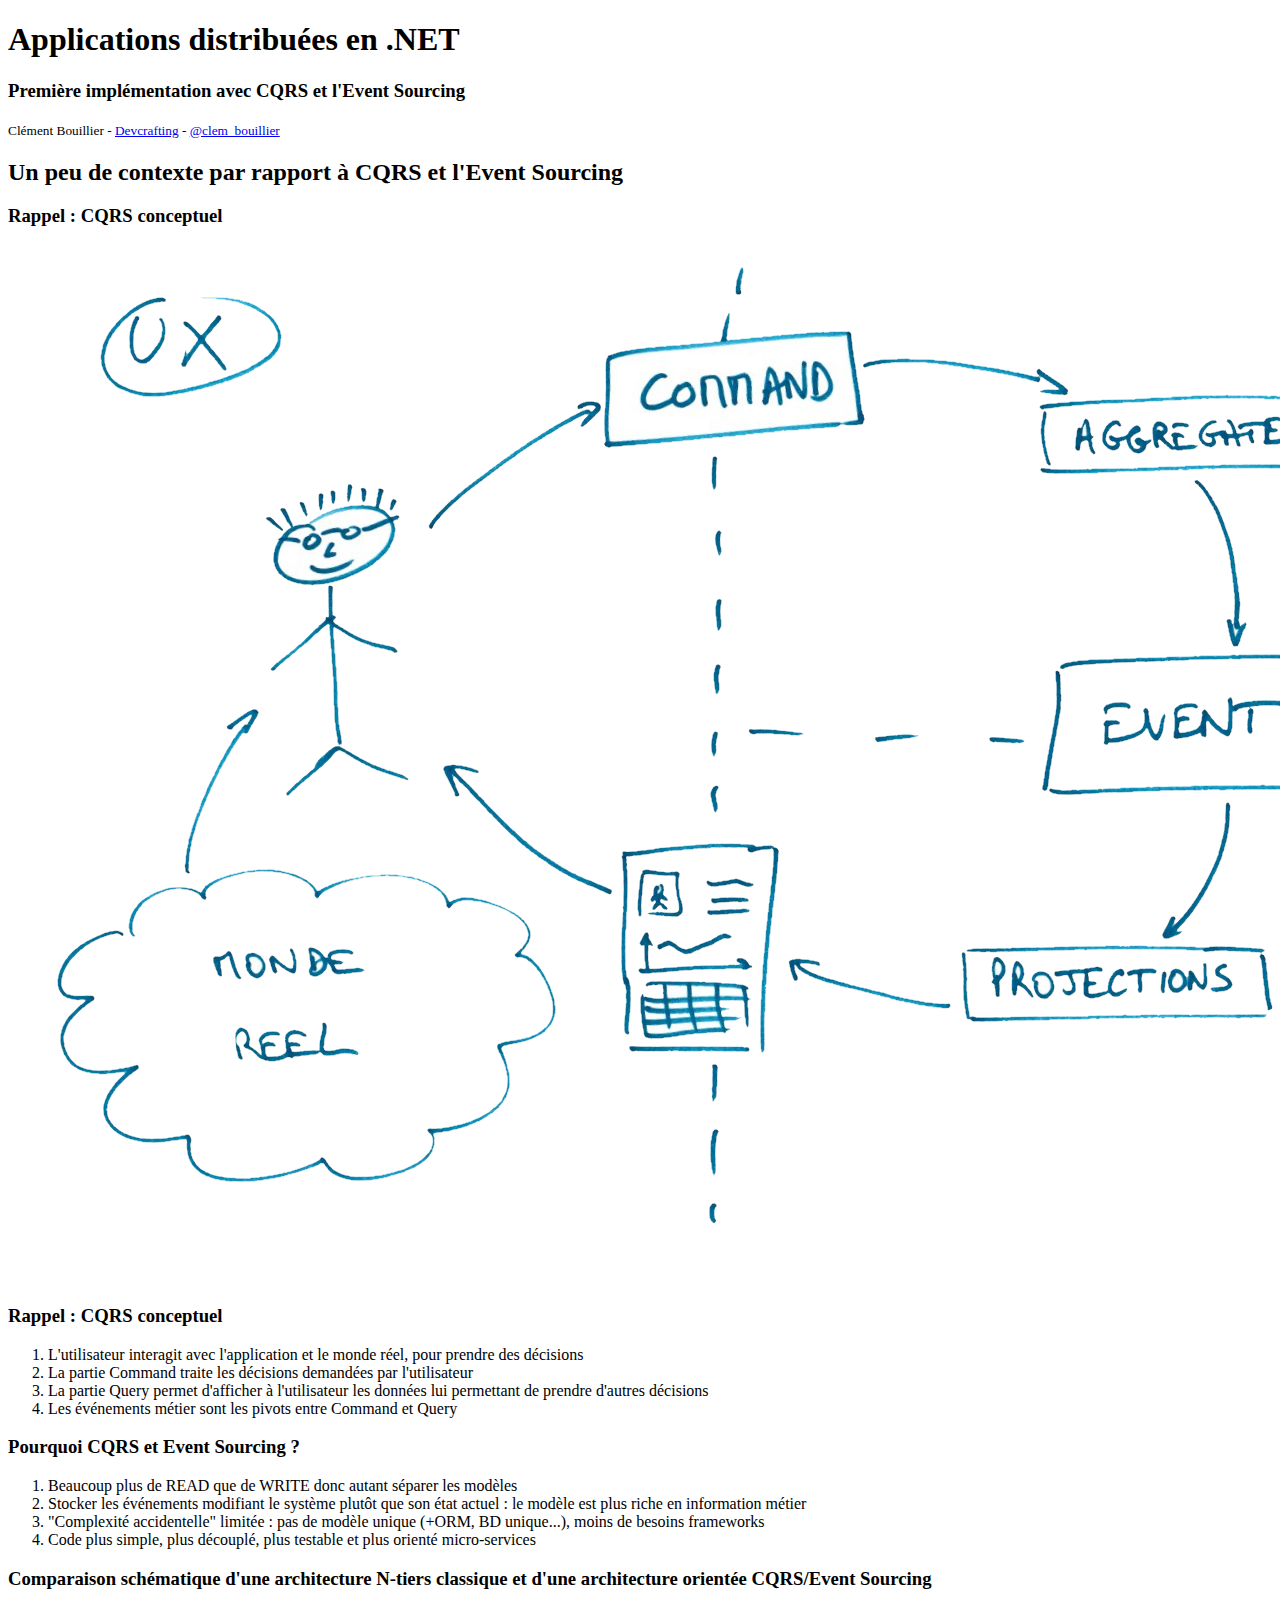
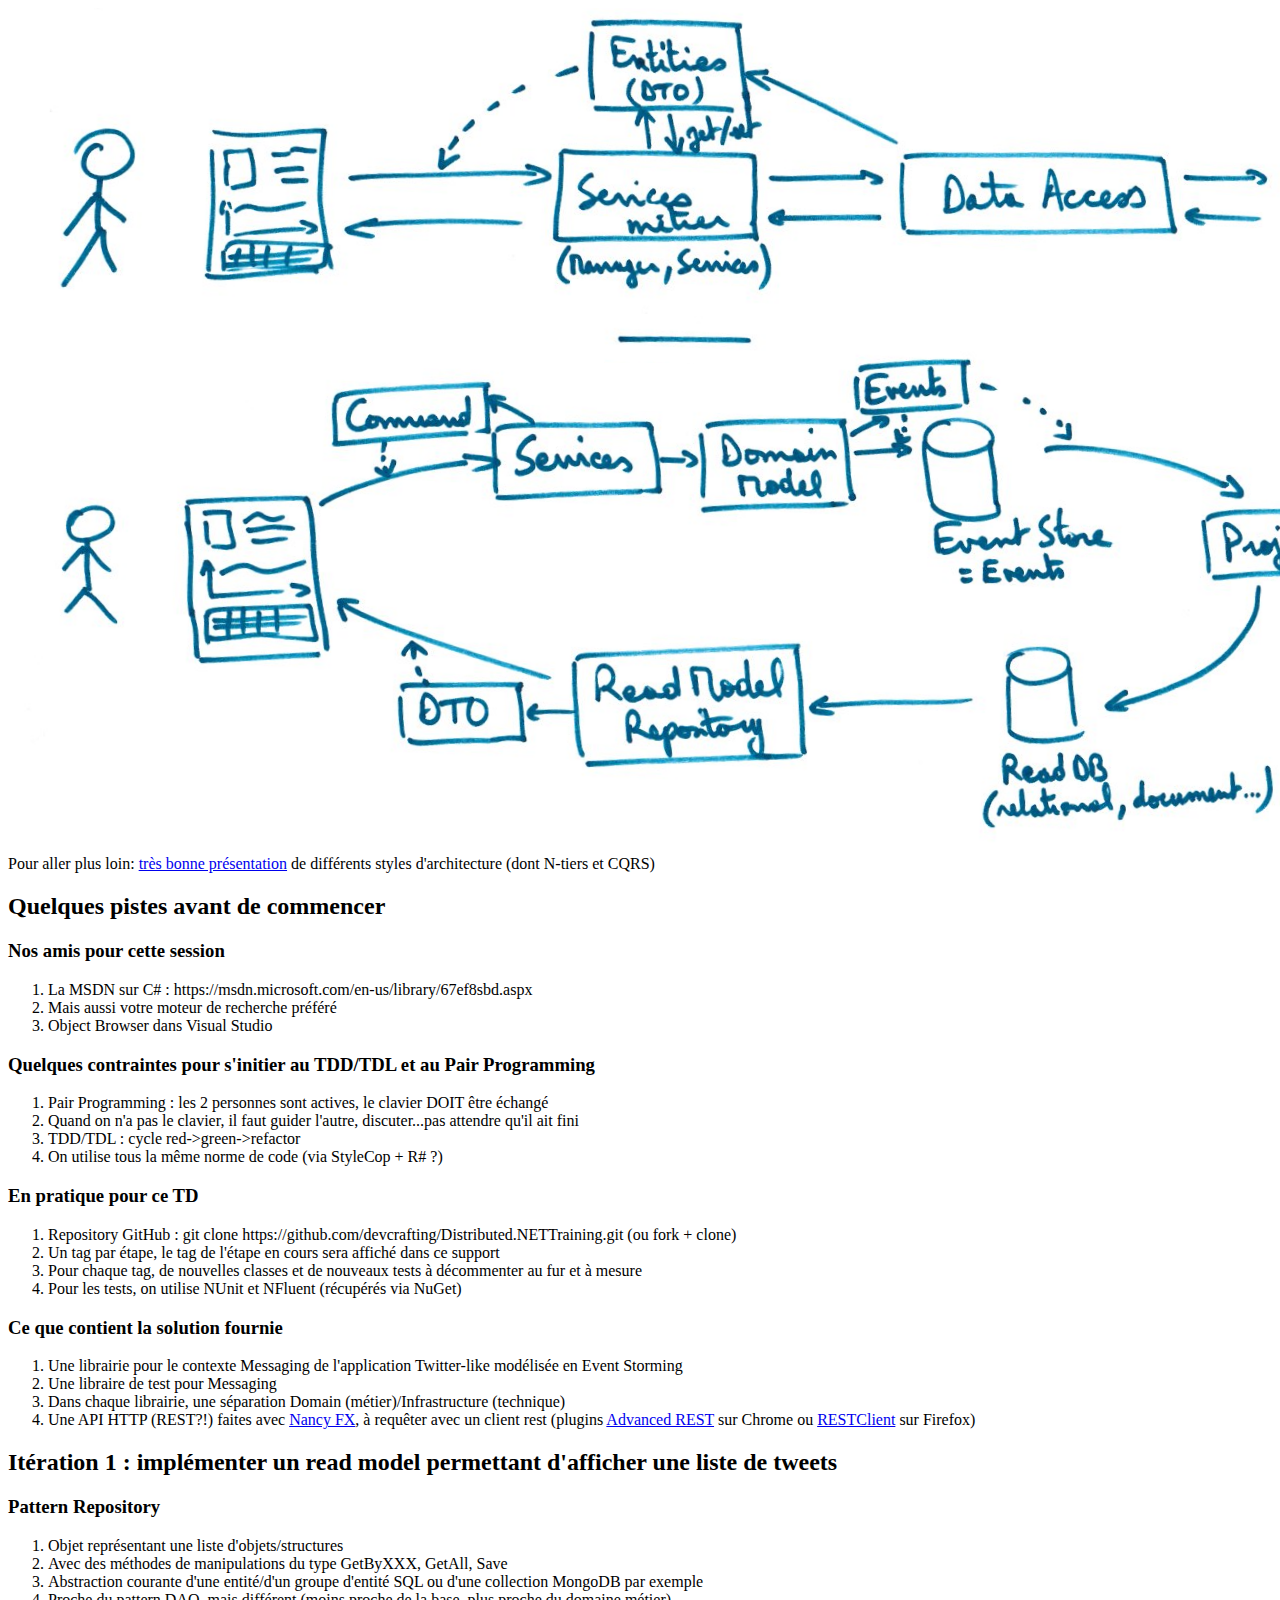
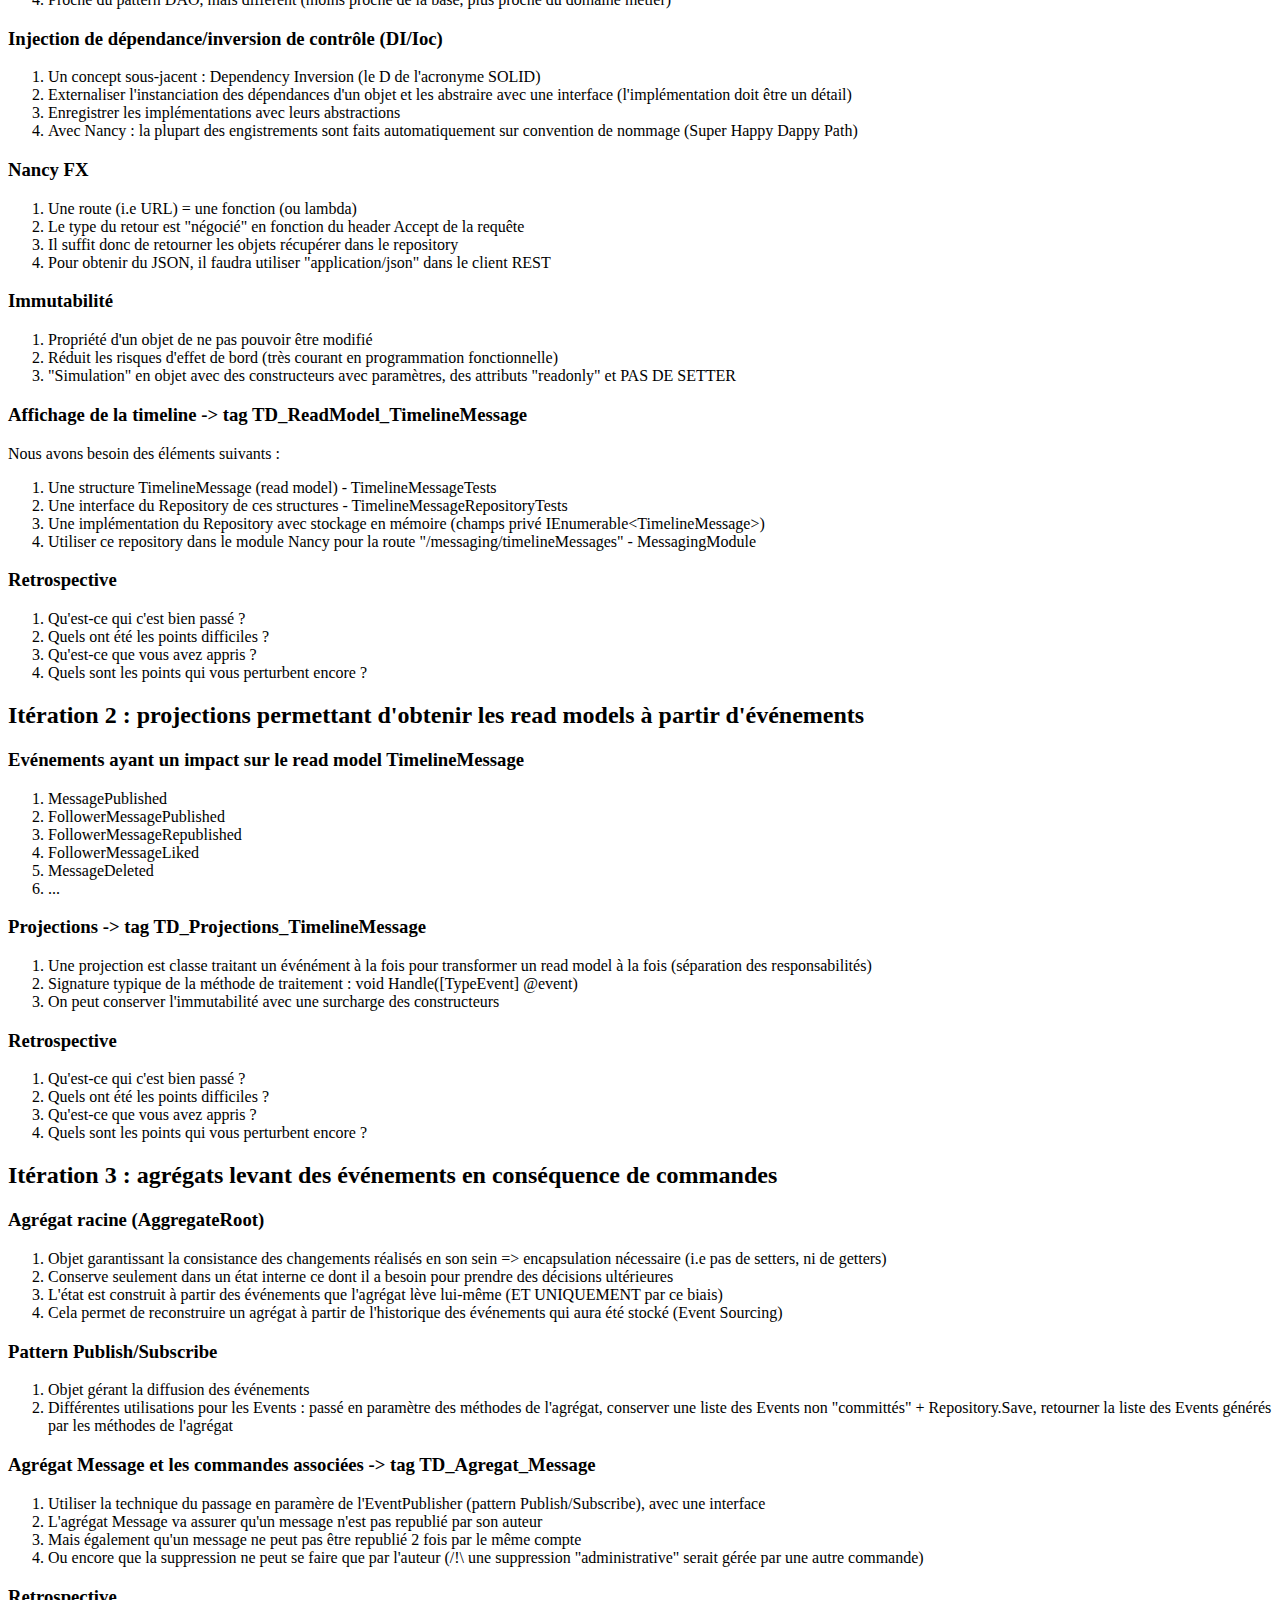
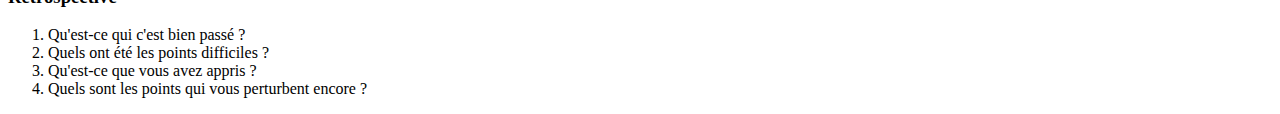
==== 2-CQRSTwitterLike/1-Premiers pas CQRS-EventSourcing.html @ d52f592b "fix conflit" ====
﻿<!doctype html>
<html lang="fr">
<head>
    <meta charset="utf-8">
    <title>Applications distribuées en .NET</title>
    <meta name="description" content="Cours sur les applications distribuées en .NET">
    <meta name="author" content="Clément Bouillier">
    <meta name="apple-mobile-web-app-capable" content="yes" />
    <meta name="apple-mobile-web-app-status-bar-style" content="black-translucent" />
    <meta name="viewport" content="width=device-width, initial-scale=1.0, maximum-scale=1.0, user-scalable=no">
    <link rel="stylesheet" href="../RevealJS/css/reveal.min.css">
    <link rel="stylesheet" href="../RevealJS/css/custom.css">
    <link rel="stylesheet" href="../RevealJS/css/theme/default.css" id="theme">
    <!-- For syntax highlighting -->
    <link rel="stylesheet" href="../RevealJS/lib/css/zenburn.css">
    <!-- If the query includes 'print-pdf', include the PDF print sheet -->
    <script>
        if (window.location.search.match(/print-pdf/gi)) {
            var link = document.createElement('link');
            link.rel = 'stylesheet';
            link.type = 'text/css';
            link.href = '../RevealJS/css/print/pdf.css';
            document.getElementsByTagName('head')[0].appendChild(link);
        }
    </script>
    <!--[if lt IE 9]>
    <script src="../RevealJS/lib/js/html5shiv.js"></script>
    <![endif]-->
</head>
<body>
    <div class="reveal">
        <!-- Any section element inside of this container is displayed as a slide -->
        <div class="slides">
            <section>
                <h1>Applications distribuées en .NET</h1>
                <h3>Première implémentation avec CQRS et l'Event Sourcing</h3>
                <p>
                    <small>Clément Bouillier - <a href="http://www.devcrafting.com">Devcrafting</a> - <a href="http://twitter.com/clem_bouillier">@clem_bouillier</a></small>
                </p>
            </section>
            <section>
                <section>
                    <h2>Un peu de contexte par rapport à CQRS et l'Event Sourcing</h2>
                </section>
                <section>
                    <h3>
                        Rappel : CQRS conceptuel
                    </h3>
                    <img src="Conceptual CQRS.png" alt="Conceptual CQRS schema : UX, Command and Query representation with main concepts involved" />
                </section>
                <section>
                    <h3>
                        Rappel : CQRS conceptuel
                    </h3>
                    <ol>
                        <li>L'utilisateur interagit avec l'application et le monde réel, pour prendre des décisions</li>
                        <li class="fragment">La partie Command traite les décisions demandées par l'utilisateur</li>
                        <li class="fragment">La partie Query permet d'afficher à l'utilisateur les données lui permettant de prendre d'autres décisions</li>
                        <li class="fragment">Les événements métier sont les pivots entre Command et Query</li>
                    </ol>
                </section>
                <section>
                    <h3>
                        Pourquoi CQRS et Event Sourcing ?
                    </h3>
                    <ol>
                        <li>Beaucoup plus de READ que de WRITE donc autant séparer les modèles</li>
                        <li class="fragment">Stocker les événements modifiant le système plutôt que son état actuel : le modèle est plus riche en information métier</li>
                        <li class="fragment">"Complexité accidentelle" limitée : pas de modèle unique (+ORM, BD unique...), moins de besoins frameworks</li>
                        <li class="fragment">Code plus simple, plus découplé, plus testable et plus orienté micro-services</li>
                    </ol>
                </section>
                <section>
                    <h3>
                        Comparaison schématique d'une architecture N-tiers classique et d'une architecture orientée CQRS/Event Sourcing
                    </h3>
                    <img src="N-tiers vs CQRS.png" alt="Schema with typical N-tier architecture compared to CQRS style architecture" />
                    Pour aller plus loin: <a href="http://fr.slideshare.net/tjaskula/cqr-sv2">très bonne présentation</a> de différents styles d'architecture (dont N-tiers et CQRS)
                </section>
            </section>
            <section>
                <section>
                    <h2>Quelques pistes avant de commencer</h2>
                </section>
                <section>
                    <h3>
                        Nos amis pour cette session
                    </h3>
                    <ol>
                        <li>La MSDN sur C# : https://msdn.microsoft.com/en-us/library/67ef8sbd.aspx</li>
                        <li class="fragment">Mais aussi votre moteur de recherche préféré</li>
                        <li class="fragment">Object Browser dans Visual Studio</li>
                    </ol>
                </section>
                <section>
                    <h3>
                        Quelques contraintes pour s'initier au TDD/TDL et au Pair Programming
                    </h3>
                    <ol>
                        <li>Pair Programming : les 2 personnes sont actives, le clavier DOIT être échangé</li>
                        <li class="fragment">Quand on n'a pas le clavier, il faut guider l'autre, discuter...pas attendre qu'il ait fini</li>
                        <li class="fragment">TDD/TDL : cycle red->green->refactor</li>
                        <li class="fragment">On utilise tous la même norme de code (via StyleCop + R# ?)</li>
                    </ol>
                </section>
                <section>
                    <h3>
                        En pratique pour ce TD
                    </h3>
                    <ol>
                        <li>Repository GitHub : git clone https://github.com/devcrafting/Distributed.NETTraining.git (ou fork + clone)</li>
                        <li class="fragment">Un tag par étape, le tag de l'étape en cours sera affiché dans ce support</li>
                        <li class="fragment">Pour chaque tag, de nouvelles classes et de nouveaux tests à décommenter au fur et à mesure</li>
                        <li class="fragment">Pour les tests, on utilise NUnit et NFluent (récupérés via NuGet)</li>
                    </ol>
                </section>
                <section>
                    <h3>
                        Ce que contient la solution fournie
                    </h3>
                    <ol>
                        <li>Une librairie pour le contexte Messaging de l'application Twitter-like modélisée en Event Storming</li>
                        <li class="fragment">Une libraire de test pour Messaging</li>
                        <li class="fragment">Dans chaque librairie, une séparation Domain (métier)/Infrastructure (technique)</li>
                        <li class="fragment">Une API HTTP (REST?!) faites avec <a href="http://nancyfx.org/">Nancy FX</a>, à requêter avec un client rest (plugins <a href="https://chrome.google.com/webstore/detail/advanced-rest-client/hgmloofddffdnphfgcellkdfbfbjeloo/">Advanced REST</a> sur Chrome ou <a href="https://addons.mozilla.org/fr/firefox/addon/restclient/">RESTClient</a> sur Firefox)</li>
                    </ol>
                </section>
            </section>
            <section>
                <section>
                    <h2>Itération 1 : implémenter un read model permettant d'afficher une liste de tweets</h2>
                </section>
                <section>
                    <h3>
                        Pattern Repository
                    </h3>
                    <ol>
                        <li class="fragment">Objet représentant une liste d'objets/structures</li>
                        <li class="fragment">Avec des méthodes de manipulations du type GetByXXX, GetAll, Save</li>
                        <li class="fragment">Abstraction courante d'une entité/d'un groupe d'entité SQL ou d'une collection MongoDB par exemple</li>
                        <li class="fragment">Proche du pattern DAO, mais différent (moins proche de la base, plus proche du domaine métier)</li>
                    </ol>
                </section>
                <section>
                    <h3>
                        Injection de dépendance/inversion de contrôle (DI/Ioc)
                    </h3>
                    <ol>
                        <li class="fragment">Un concept sous-jacent : Dependency Inversion (le D de l'acronyme SOLID)</li>
                        <li class="fragment">Externaliser l'instanciation des dépendances d'un objet et les abstraire avec une interface (l'implémentation doit être un détail)</li>
                        <li class="fragment">Enregistrer les implémentations avec leurs abstractions</li>
                        <li class="fragment">Avec Nancy : la plupart des engistrements sont faits automatiquement sur convention de nommage (Super Happy Dappy Path)</li>
                    </ol>
                </section>
                <section>
                    <h3>
                        Nancy FX
                    </h3>
                    <ol>
                        <li class="fragment">Une route (i.e URL) = une fonction (ou lambda)</li>
                        <li class="fragment">Le type du retour est "négocié" en fonction du header Accept de la requête</li>
                        <li class="fragment">Il suffit donc de retourner les objets récupérer dans le repository</li>
                        <li class="fragment">Pour obtenir du JSON, il faudra utiliser "application/json" dans le client REST</li>
                    </ol>
                </section>
                <section>
                    <h3>
                        Immutabilité
                    </h3>
                    <ol>
                        <li class="fragment">Propriété d'un objet de ne pas pouvoir être modifié</li>
                        <li class="fragment">Réduit les risques d'effet de bord (très courant en programmation fonctionnelle)</li>
                        <li class="fragment">"Simulation" en objet avec des constructeurs avec paramètres, des attributs "readonly" et PAS DE SETTER</li>
                    </ol>
                </section>
                <section>
                    <h3>
                        Affichage de la timeline -> tag TD_ReadModel_TimelineMessage
                    </h3>
                    Nous avons besoin des éléments suivants :
                    <ol>
                        <li class="fragment">Une structure TimelineMessage (read model) - TimelineMessageTests</li>
                        <li class="fragment">Une interface du Repository de ces structures - TimelineMessageRepositoryTests</li>
                        <li class="fragment">Une implémentation du Repository avec stockage en mémoire (champs privé IEnumerable&lt;TimelineMessage&gt;)</li>
                        <li class="fragment">Utiliser ce repository dans le module Nancy pour la route "/messaging/timelineMessages" - MessagingModule</li>
                    </ol>
                </section>
                <section>
                    <h3>
                        Retrospective
                    </h3>
                    <ol>
                        <li class="fragment">Qu'est-ce qui c'est bien passé ?</li>
                        <li class="fragment">Quels ont été les points difficiles ?</li>
                        <li class="fragment">Qu'est-ce que vous avez appris ?</li>
                        <li class="fragment">Quels sont les points qui vous perturbent encore ?</li>
                    </ol>
                </section>
            </section>
            <section>
                <section>
                    <h2>Itération 2 : projections permettant d'obtenir les read models à partir d'événements</h2>
                </section>
                <section>
                    <h3>
                        Evénements ayant un impact sur le read model TimelineMessage
                    </h3>
                    <ol>
                        <li class="fragment">MessagePublished</li>
                        <li class="fragment">FollowerMessagePublished</li>
                        <li class="fragment">FollowerMessageRepublished</li>
                        <li class="fragment">FollowerMessageLiked</li>
                        <li class="fragment">MessageDeleted</li>
                        <li class="fragment">...</li>
                    </ol>
                </section>
                <section>
                    <h3>
                        Projections -> tag TD_Projections_TimelineMessage
                    </h3>
                    <ol>
                        <li class="fragment">Une projection est classe traitant un événément à la fois pour transformer un read model à la fois (séparation des responsabilités)</li>
                        <li class="fragment">Signature typique de la méthode de traitement : void Handle([TypeEvent] @event)</li>
                        <li class="fragment">On peut conserver l'immutabilité avec une surcharge des constructeurs</li>
                    </ol>
                </section>
                <section>
                    <h3>
                        Retrospective
                    </h3>
                    <ol>
                        <li class="fragment">Qu'est-ce qui c'est bien passé ?</li>
                        <li class="fragment">Quels ont été les points difficiles ?</li>
                        <li class="fragment">Qu'est-ce que vous avez appris ?</li>
                        <li class="fragment">Quels sont les points qui vous perturbent encore ?</li>
                    </ol>
                </section>
            </section>
            <section>
                <section>
                    <h2>Itération 3 : agrégats levant des événements en conséquence de commandes</h2>
                </section>
                <section>
                    <h3>
                        Agrégat racine (AggregateRoot)
                    </h3>
                    <ol>
                        <li class="fragment">Objet garantissant la consistance des changements réalisés en son sein => encapsulation nécessaire (i.e pas de setters, ni de getters)</li>
                        <li class="fragment">Conserve seulement dans un état interne ce dont il a besoin pour prendre des décisions ultérieures</li>
                        <li class="fragment">L'état est construit à partir des événements que l'agrégat lève lui-même (ET UNIQUEMENT par ce biais)</li>
                        <li class="fragment">Cela permet de reconstruire un agrégat à partir de l'historique des événements qui aura été stocké (Event Sourcing)</li>
                    </ol>
                </section>
                <section>
                    <h3>
                        Pattern Publish/Subscribe
                    </h3>
                    <ol>
                        <li class="fragment">Objet gérant la diffusion des événements</li>
                        <li class="fragment">Différentes utilisations pour les Events : passé en paramètre des méthodes de l'agrégat, conserver une liste des Events non "committés" + Repository.Save, retourner la liste des Events générés par les méthodes de l'agrégat</li>
                    </ol>
                </section>
                <section>
                    <h3>
                        Agrégat Message et les commandes associées -> tag TD_Agregat_Message
                    </h3>
                    <ol>
                        <li class="fragment">Utiliser la technique du passage en paramère de l'EventPublisher (pattern Publish/Subscribe), avec une interface</li>
                        <li class="fragment">L'agrégat Message va assurer qu'un message n'est pas republié par son auteur</li>
                        <li class="fragment">Mais également qu'un message ne peut pas être republié 2 fois par le même compte</li>
                        <li class="fragment">Ou encore que la suppression ne peut se faire que par l'auteur (/!\ une suppression "administrative" serait gérée par une autre commande)</li>
                    </ol>
                </section>
                <section>
                    <h3>
                        Retrospective
                    </h3>
                    <ol>
                        <li class="fragment">Qu'est-ce qui c'est bien passé ?</li>
                        <li class="fragment">Quels ont été les points difficiles ?</li>
                        <li class="fragment">Qu'est-ce que vous avez appris ?</li>
                        <li class="fragment">Quels sont les points qui vous perturbent encore ?</li>
                    </ol>
                </section>
            </section>
        </div>
    </div>
    <script src="../RevealJS/lib/js/head.min.js"></script>
    <script src="../RevealJS/js/reveal.min.js"></script>
    <script>

        // Full list of configuration options available here:
        // https://github.com/hakimel/reveal.js#configuration
        Reveal.initialize({
            controls: true,
            progress: true,
            history: true,
            center: true,

            theme: 'night', // available themes are in /css/theme
            transition: 'default', // default/cube/page/concave/zoom/linear/fade/none

            // Parallax scrolling
            // parallaxBackgroundImage: 'https://s3.amazonaws.com/hakim-static/reveal-js/reveal-parallax-1.jpg',
            // parallaxBackgroundSize: '2100px 900px',

            // Optional libraries used to extend on reveal.js
            dependencies: [
                { src: 'lib/js/classList.js', condition: function () { return !document.body.classList; } },
                { src: 'plugin/markdown/marked.js', condition: function () { return !!document.querySelector('[data-markdown]'); } },
                { src: 'plugin/markdown/markdown.js', condition: function () { return !!document.querySelector('[data-markdown]'); } },
                { src: 'plugin/highlight/highlight.js', async: true, callback: function () { hljs.initHighlightingOnLoad(); } },
                { src: 'plugin/zoom-js/zoom.js', async: true, condition: function () { return !!document.body.classList; } },
                { src: 'plugin/notes/notes.js', async: true, condition: function () { return !!document.body.classList; } }
            ]
        });

    </script>
</body>
</html>
---- RevealJS/css/custom.css ----
.reveal h1,
.reveal h2,
.reveal h3,
.reveal h4,
.reveal h5,
.reveal h6 {
    word-wrap: normal;
    -webkit-hyphens: manual;
    -moz-hyphens: manual;
    hyphens: manual;
}
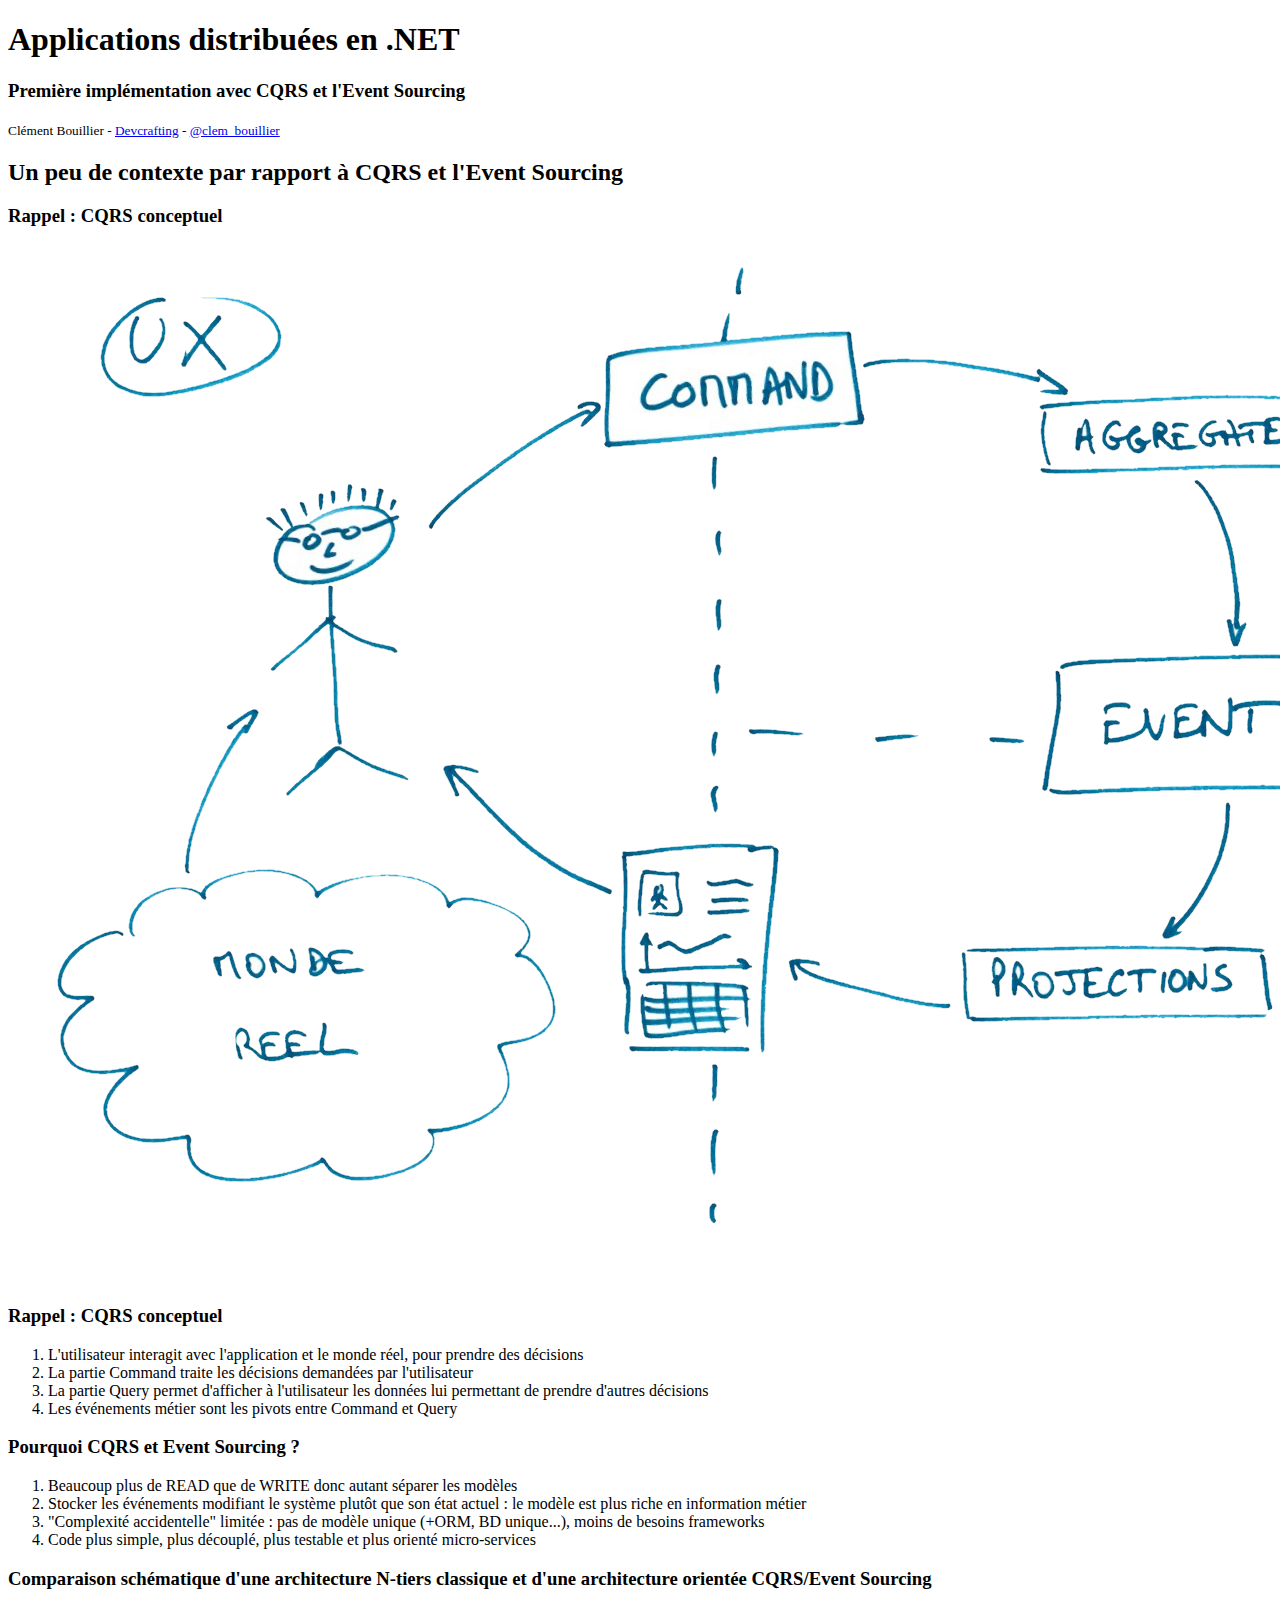
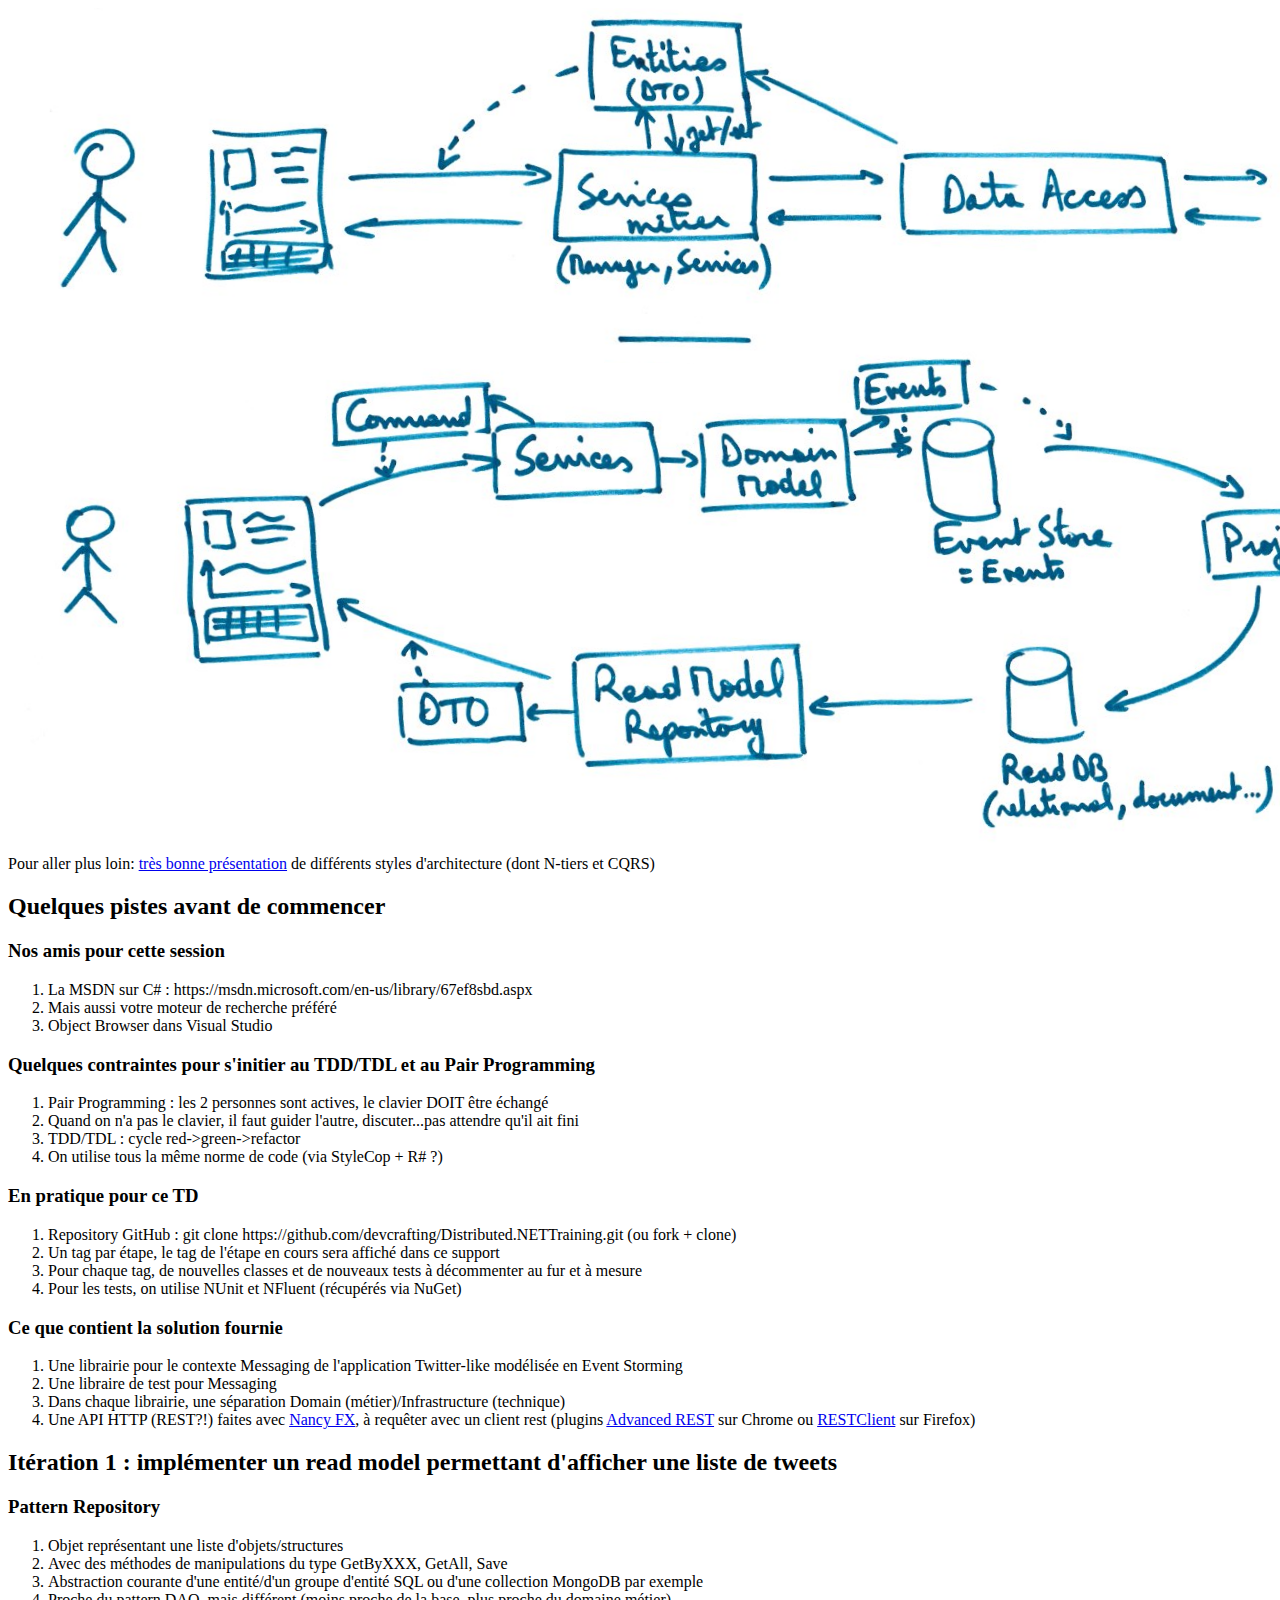
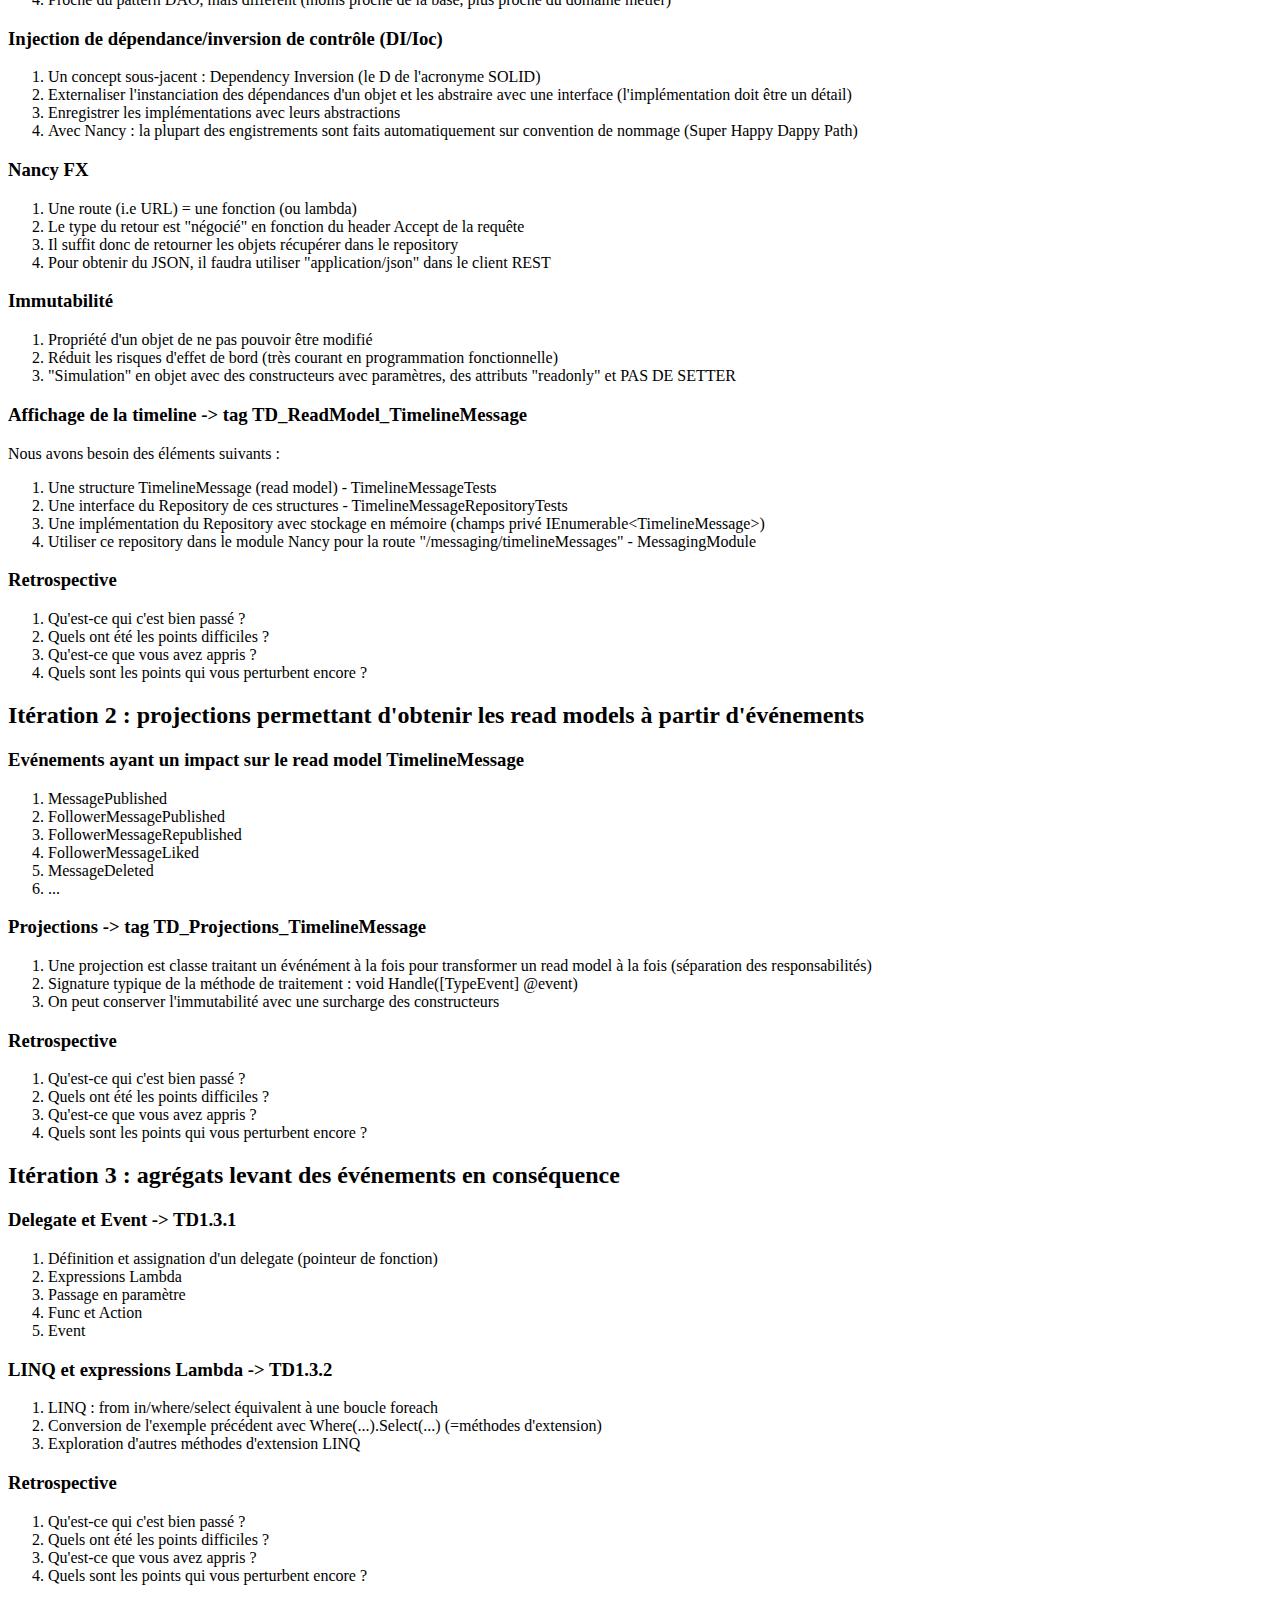
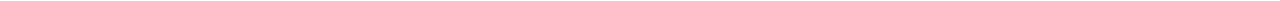
==== commit 8d410da2: "Merge tag 'TD_Projections_TimelineMessage' into livecoding_TD_ReadModel" ====
--- a/2-CQRSTwitterLike/1-Premiers pas CQRS-EventSourcing.html
+++ b/2-CQRSTwitterLike/1-Premiers pas CQRS-EventSourcing.html
@@ -238,37 +238,28 @@
             </section>
             <section>
                 <section>
-                    <h2>Itération 3 : agrégats levant des événements en conséquence de commandes</h2>
-                </section>
-                <section>
-                    <h3>
-                        Agrégat racine (AggregateRoot)
-                    </h3>
-                    <ol>
-                        <li class="fragment">Objet garantissant la consistance des changements réalisés en son sein => encapsulation nécessaire (i.e pas de setters, ni de getters)</li>
-                        <li class="fragment">Conserve seulement dans un état interne ce dont il a besoin pour prendre des décisions ultérieures</li>
-                        <li class="fragment">L'état est construit à partir des événements que l'agrégat lève lui-même (ET UNIQUEMENT par ce biais)</li>
-                        <li class="fragment">Cela permet de reconstruire un agrégat à partir de l'historique des événements qui aura été stocké (Event Sourcing)</li>
-                    </ol>
-                </section>
-                <section>
-                    <h3>
-                        Pattern Publish/Subscribe
-                    </h3>
-                    <ol>
-                        <li class="fragment">Objet gérant la diffusion des événements</li>
-                        <li class="fragment">Différentes utilisations pour les Events : passé en paramètre des méthodes de l'agrégat, conserver une liste des Events non "committés" + Repository.Save, retourner la liste des Events générés par les méthodes de l'agrégat</li>
-                    </ol>
-                </section>
-                <section>
-                    <h3>
-                        Agrégat Message et les commandes associées -> tag TD_Agregat_Message
-                    </h3>
-                    <ol>
-                        <li class="fragment">Utiliser la technique du passage en paramère de l'EventPublisher (pattern Publish/Subscribe), avec une interface</li>
-                        <li class="fragment">L'agrégat Message va assurer qu'un message n'est pas republié par son auteur</li>
-                        <li class="fragment">Mais également qu'un message ne peut pas être republié 2 fois par le même compte</li>
-                        <li class="fragment">Ou encore que la suppression ne peut se faire que par l'auteur (/!\ une suppression "administrative" serait gérée par une autre commande)</li>
+                    <h2>Itération 3 : agrégats levant des événements en conséquence</h2>
+                </section>
+                <section>
+                    <h3>
+                        Delegate et Event -> TD1.3.1
+                    </h3>
+                    <ol>
+                        <li class="fragment">Définition et assignation d'un delegate (pointeur de fonction)</li>
+                        <li class="fragment">Expressions Lambda</li>
+                        <li class="fragment">Passage en paramètre</li>
+                        <li class="fragment">Func et Action</li>
+                        <li class="fragment">Event</li>
+                    </ol>
+                </section>
+                <section>
+                    <h3>
+                        LINQ et expressions Lambda -> TD1.3.2
+                    </h3>
+                    <ol>
+                        <li class="fragment">LINQ : from in/where/select équivalent à une boucle foreach</li>
+                        <li class="fragment">Conversion de l'exemple précédent avec Where(...).Select(...) (=méthodes d'extension)</li>
+                        <li class="fragment">Exploration d'autres méthodes d'extension LINQ</li>
                     </ol>
                 </section>
                 <section>
